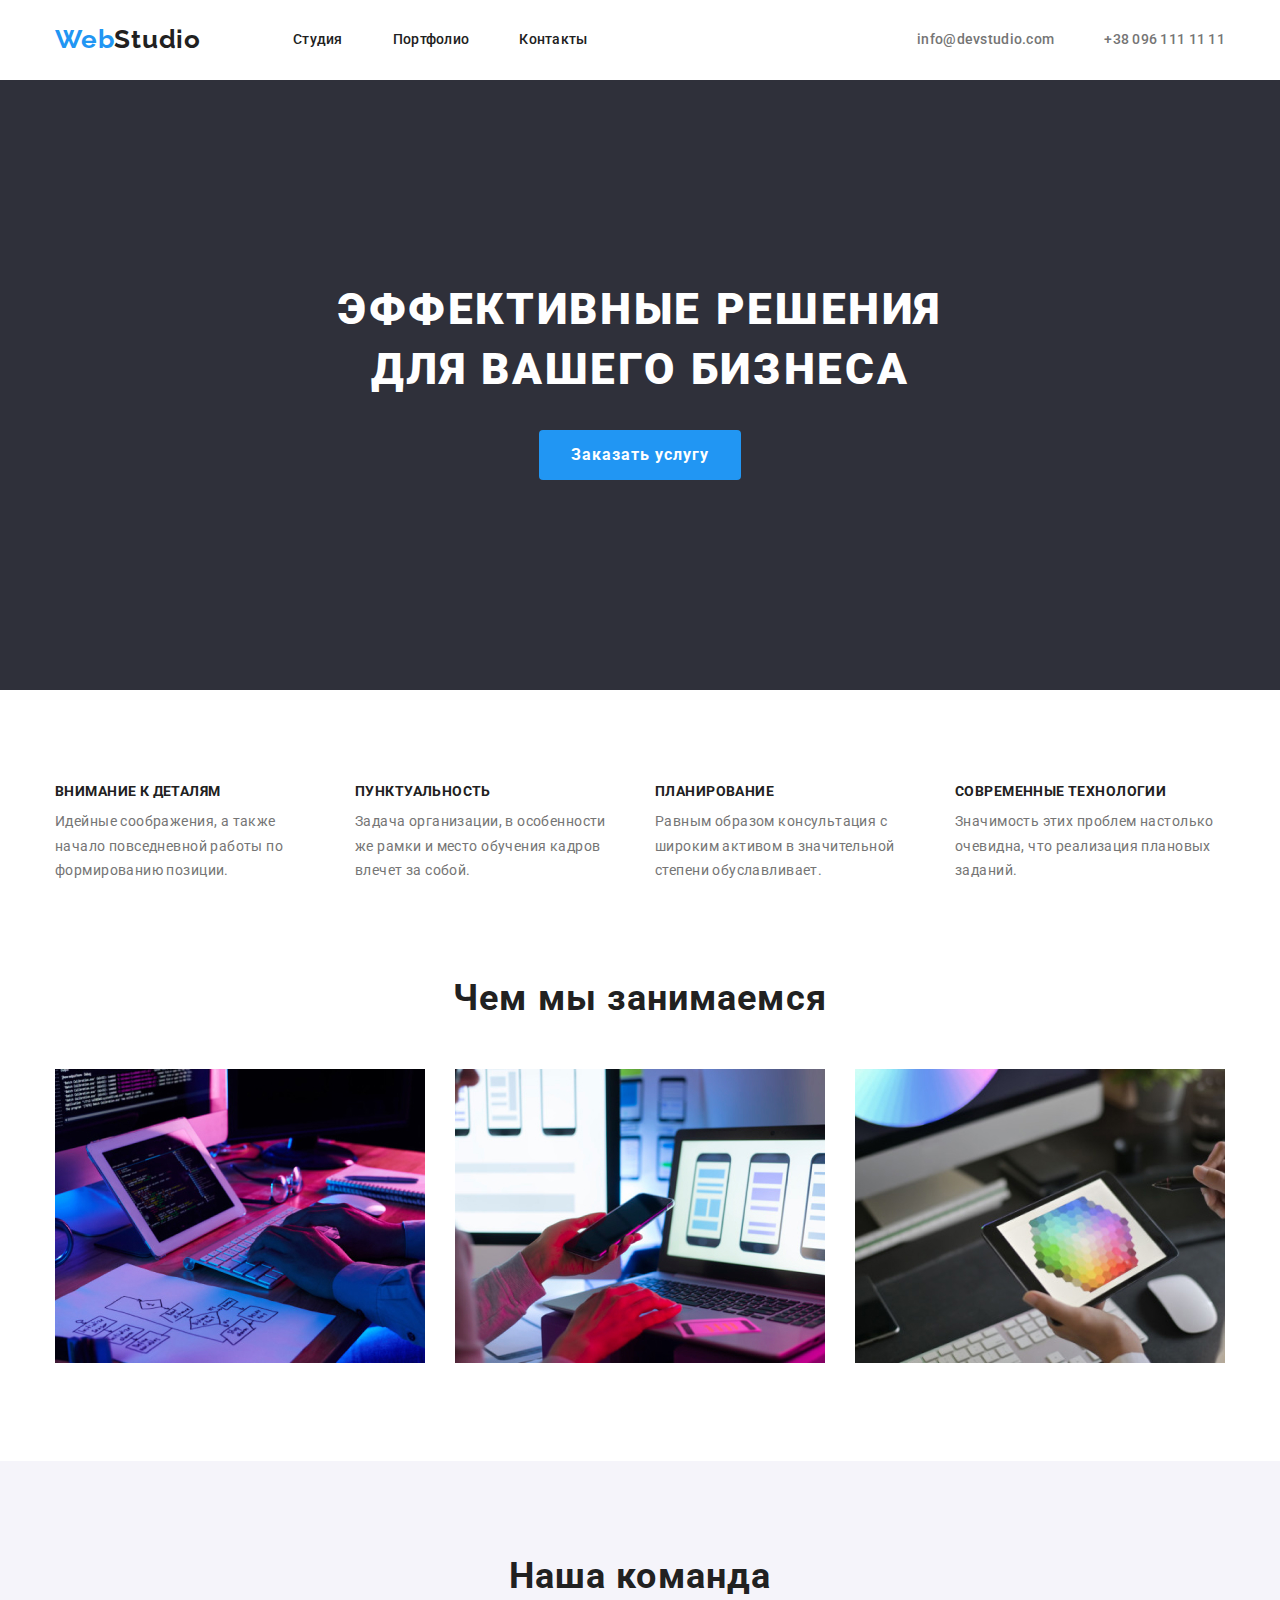
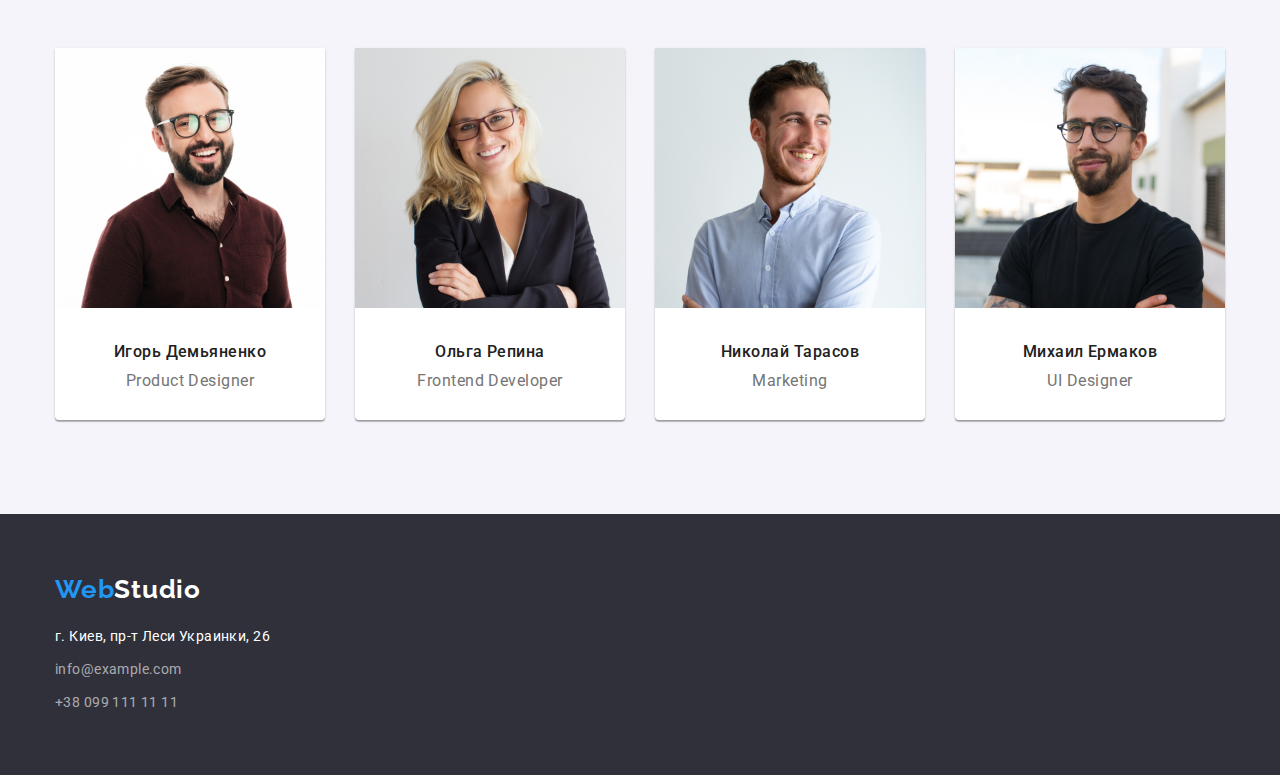
==== index.html @ f3f5d673 "работа с прошлых дз" ====
<!DOCTYPE html>
<html lang="ru">
  <head>
    <meta charset="UTF-8" />
    <meta http-equiv="X-UA-Compatible" content="IE=edge" />
    <meta name="viewport" content="width=device-width, initial-scale=1.0" />
    <title>WebStudio</title>
    <link rel="preconnect" href="https://fonts.googleapis.com" />
    <link rel="preconnect" href="https://fonts.gstatic.com" crossorigin />
    <link
      href="https://fonts.googleapis.com/css2?family=Raleway:wght@700&family=Roboto:wght@400;500;700;900&display=swap"
      rel="stylesheet"
    />
    <link
      rel="stylesheet"
      href="https://cdnjs.cloudflare.com/ajax/libs/modern-normalize/1.1.0/modern-normalize.min.css"
    />
    <link rel="stylesheet" href="css/styles.css" />
  </head>
  <body>
    <!-- /* -------------------header-------------------------- */ -->
    <header class="header">
      <div class="container nav-pos">
        <nav class="list">
          <div class="nav-pos">
            <a href="index.html" lang="en" class="link logo1">
              Web<span class="link logo2">Studio</span>
            </a>
            <ul class="list nav-list">
              <li class="item">
                <a href="index.html" class="link main-link">Студия</a>
              </li>
              <li class="item">
                <a href="portfolio.html" class="link main-link">Портфолио</a>
              </li>
              <li class="item">
                <a href="" class="link main-link">Контакты</a>
              </li>
            </ul>
          </div>
        </nav>
        <ul class="nav-contacts list">
          <li class="item">
            <a class="link nav-mail" href="mailto:info@devstudio.com">
              info@devstudio.com</a
            >
          </li>
          <li class="item">
            <a class="link nav-phone" href="tel:+380961111111"
              >+38 096 111 11 11</a
            >
          </li>
        </ul>
      </div>
    </header>
    <!-- /* -------------------main-------------------------- */ -->
    <main>
      <section class="hero-section">
        <h1 class="hero">Эффективные решения для вашего бизнеса</h1>
        <button type="button" class="main-btn">Заказать услугу</button>
      </section>
      <section class="section1 section">
        <div class="container">
          <h2 class="section1-header visually-hidden">Наши преимущества</h2>
          <ul class="list section1">
            <li class="item">
              <h3 class="section1-title">Внимание к деталям</h3>
              <p class="section1-text">
                Идейные соображения, а также начало повседневной работы по
                формированию позиции.
              </p>
            </li>
            <li class="item">
              <h3 class="section1-title">Пунктуальность</h3>
              <p class="section1-text">
                Задача организации, в особенности же рамки и место обучения
                кадров влечет за собой.
              </p>
            </li>
            <li class="item">
              <h3 class="section1-title">Планирование</h3>
              <p class="section1-text">
                Равным образом консультация с широким активом в значительной
                степени обуславливает.
              </p>
            </li>
            <li class="item">
              <h3 class="section1-title">Современные технологии</h3>
              <p class="section1-text">
                Значимость этих проблем настолько очевидна, что реализация
                плановых заданий.
              </p>
            </li>
          </ul>
        </div>
      </section>
      <section class="section">
        <div class="container padding0">
          <h2 class="section2-header">Чем мы занимаемся</h2>
          <ul class="list section2">
            <li class="item">
              <a class="image" href="">
                <img src="images/box1.jpg" alt="Верстка" width="370" />
              </a>
            </li>
            <li class="item">
              <a class="image" href="">
                <img
                  src="images/box2.jpg"
                  alt="Настройка веб сайта"
                  width="370"
                />
              </a>
            </li>
            <li class="item">
              <a class="image" href="">
                <img src="images/box3.jpg" alt="Дизайн" width="370" />
              </a>
            </li>
          </ul>
        </div>
      </section>
      <section class="section team">
        <div class="container">
          <h2 class="section3-header">Наша команда</h2>
          <ul class="list section3">
            <li class="item">
              <img src="images/team.jpg" alt="Игорь Демьяненко" width="270" />
              <div class="card-align">
                <h3 class="section3-title">Игорь Демьяненко</h3>
                <p lang="en" class="section3-text">Product Designer</p>
              </div>
            </li>
            <li class="item">
              <img src="images/team1.jpg" alt="Ольга Репина" width="270" />
              <div class="card-align">
                <h3 class="section3-title">Ольга Репина</h3>
                <p lang="en" class="section3-text">Frontend Developer</p>
              </div>
            </li>
            <li class="item item-color">
              <img src="images/team2.jpg" alt="Николай Тарасов" width="270" />
              <div class="card-align">
                <h3 class="section3-title">Николай Тарасов</h3>
                <p lang="en" class="section3-text">Marketing</p>
              </div>
            </li>
            <li class="item">
              <img src="images/team3.jpg" alt="Михаил Ермаков" width="270" />
              <div class="card-align">
                <h3 class="section3-title">Михаил Ермаков</h3>
                <p lang="en" class="section3-text">UI Designer</p>
              </div>
            </li>
          </ul>
        </div>
      </section>
    </main>
    <!-- /* -------------------footer-------------------------- */ -->
    <footer class="footer">
      <div class="container">
        <a href="index.html" lang="en" class="link logo1">
          Web<span class="link logo3">Studio</span>
        </a>
        <address class="footer-address">
          <ul class="list address-margin">
            <li class="item">
              <p>г. Киев, пр-т Леси Украинки, 26</p>
            </li>
            <li class="item">
              <a class="footer-info link" href="mailto:info@example.com"
                >info@example.com</a
              >
            </li>
            <li class="item">
              <a class="footer-info link" href="tel:+380991111111"
                >+38 099 111 11 11</a
              >
            </li>
          </ul>
        </address>
      </div>
    </footer>
  </body>
</html>
---- css/styles.css ----
:root {
  --accent-color: #2196f3;
  --main-title-color: #212121;
  --main-text-color: #757575;
  --main-background-color: #e5e5e5;
  --secondary-background-color: #2f303a;
  --thirdly-background-color: #f5f4fa;
}

p,
h1,
h2,
h3,
h4,
h5,
h6 {
  margin: 0;
}

ul {
  margin: 0;
  padding: 0;
}

body {
  font-family: roboto, sans-serif;
  color: var(--main-text-color);
}

.list {
  padding: 0;
  margin: 0;
  list-style: none;
}

.link {
  text-decoration: none;
}

.section {
  padding-top: 94px;
  padding-bottom: 94px;
}

.padding0 {
  padding-top: 0;
}

/* -------------------header-------------------------- */

.header-main {
  border-bottom: 1px solid #ececec;
}

.nav {
  background-color: #ffffff;
}

.nav-list {
  display: flex;
  margin-left: 92px;
}

.nav-list .item:not(:last-child) {
  margin-right: 50px;
}

.container {
  width: 1200px;
  margin-left: auto;
  margin-right: auto;
  padding-left: 15px;
  padding-right: 15px;
}

.nav-pos {
  display: flex;
  align-items: center;
}

.logo1 {
  margin-top: 24px;
  margin-bottom: 25px;

  font-weight: bold;
  font-size: 26px;
  line-height: 1.19;
  letter-spacing: 0.03em;
  font-family: Raleway;
  font-style: normal;
  color: #2196f3;
}

.logo2 {
  font-weight: bold;
  font-size: 26px;
  line-height: 1.19;
  letter-spacing: 0.03em;
  font-family: Raleway;
  font-style: normal;
  color: var(--main-title-color);
}

.main-link {
  display: block;
  padding-top: 21px;
  padding-bottom: 21px;

  font-weight: 500;
  font-size: 14px;
  line-height: 1.14;
  letter-spacing: 0.02em;
  color: var(--main-title-color);
}

.main-link:hover,
.main-link:focus {
  color: var(--accent-color);
}

.nav-contacts {
  display: flex;
  margin-left: auto;
}

.nav-contacts .link {
  display: block;
  padding-top: 21px;
  padding-bottom: 21px;
}

.nav-contacts .item + .item {
  margin-left: 50px;
}

.nav-mail {
  font-weight: 500;
  font-size: 14px;
  line-height: 1.14;
  letter-spacing: 0.02em;
  color: var(--main-text-color);
}

.nav-mail:hover,
.nav-mail:focus {
  color: var(--accent-color);
}

.nav-phone {
  font-weight: 500;
  font-size: 14px;
  line-height: 1.14;
  letter-spacing: 0.02em;
  color: var(--main-text-color);
}

.nav-phone:hover,
.nav-phone:focus {
  color: var(--accent-color);
}

/* -------------------main-------------------------- */

.hero-section {
  text-align: center;
  padding-bottom: 210px;
  padding-top: 200px;
}

.hero {
  display: inline-block;
  max-width: 696px;
  font-weight: 900;
  font-size: 44px;
  line-height: 1.36;
  letter-spacing: 0.06em;
  text-transform: uppercase;
  color: white;
}

.main-btn {
  margin-top: 30px;
  margin-right: auto;
  margin-left: auto;
  border-radius: 4px;
  min-width: 200px;
  padding: 10px 32px;
  border: 0px;

  font-family: inherit;
  font-weight: bold;
  font-size: 16px;
  line-height: 1.87;
  display: flex;
  letter-spacing: 0.06em;
  color: white;
  background-color: var(--accent-color);
  cursor: pointer;
}

.main-btn:hover,
.main-btn:focus {
  box-shadow: 0px 4px 4px rgba(0, 0, 0, 0.15);
  border-radius: 4px;
}

.hero-section {
  background-color: var(--secondary-background-color);
}

.section1 {
  display: flex;
  padding-bottom: 0;
}

.section1 .item {
  max-width: 270px;
}
.section1 .item:not(:last-child) {
  margin-right: 30px;
}

.section1-header {
  visibility: hidden;
}

.section1-title {
  font-weight: bold;
  font-size: 14px;
  line-height: 1.14;
  letter-spacing: 0.03em;
  text-transform: uppercase;
  color: var(--main-title-color);
}

.section1-text {
  margin-top: 10px;

  font-weight: normal;
  font-size: 14px;
  line-height: 1.75;
  letter-spacing: 0.03em;
}

.section2 {
  display: flex;
}

.section2 .item + .item {
  margin-left: 30px;
}

.section2-header {
  margin-bottom: 50px;

  font-weight: bold;
  font-size: 36px;
  line-height: 1.17;
  text-align: center;
  letter-spacing: 0.03em;
  color: var(--main-title-color);
}

.team {
  background-color: #f5f4fa;
}

.section3 {
  display: flex;
  align-items: center;
  margin-inline: auto;
}

.item-color {
  background-color: white;
}

.card-align :not(:last-child) {
  margin-bottom: 10px;
}

.card-align {
  padding-top: 30px;
  padding-bottom: 30px;
}

.section3 .item {
  background: white;
  box-shadow: 0px 1px 3px rgb(0 0 0 / 12%), 0px 1px 1px rgb(0 0 0 / 14%),
    0px 2px 1px rgb(0 0 0 / 20%);
  border-radius: 0px 0px 4px 4px;
}

.section3 .item + .item {
  margin-left: 30px;
}

.section3-header {
  margin-bottom: 50px;
  text-align: center;

  font-weight: bold;
  font-size: 36px;
  line-height: 1.17;
  letter-spacing: 0.03em;
  color: var(--main-title-color);
}

.section3-title {
  text-align: center;

  font-weight: 500;
  font-size: 16px;
  line-height: 1.19;
  letter-spacing: 0.03em;
  color: var(--main-title-color);
}

.section3-text {
  text-align: center;

  font-weight: normal;
  font-size: 16px;
  line-height: 1.19;
  letter-spacing: 0.03em;
}

.visually-hidden {
  position: absolute;
  white-space: nowrap;
  width: 1px;
  height: 1px;
  overflow: hidden;
  border: 0;
  padding: 0;
  clip: rect(0 0 0 0);
  clip-path: inset(50%);
  margin: -1px;
}
/* -------------------footer-------------------------- */

.logo3 {
  font-weight: bold;
  font-size: 26px;
  line-height: 1.19;
  letter-spacing: 0.03em;
  font-family: Raleway;
  font-style: normal;
  color: white;
}

.footer {
  background-color: var(--secondary-background-color);
  padding-top: 60px;
  padding-bottom: 60px;
}

.footer-address {
  margin-top: 20px;
  font-weight: normal;
  font-size: 14px;
  line-height: 1.71;
  letter-spacing: 0.03em;
  font-style: normal;
  color: white;
}
.address-margin .item + .item {
  margin-top: 9px;
}

.footer-info {
  font-weight: normal;
  font-size: 14px;
  line-height: 1.71;
  letter-spacing: 0.03em;
  font-style: normal;
  color: rgba(255, 255, 255, 0.6);
}

/* -------------------portfolio-------------------------- */

.portfolio-header {
  visibility: hidden;
}

.btn-list {
  display: flex;
  margin-bottom: 50px;
  justify-content: center;
  align-items: center;
}

.btn-list .item + .item {
  margin-left: 8px;
}

.help-btn {
  padding: 6px 22px;
  min-width: 73px;
  border-radius: 4px;
  border: 0;

  font-family: inherit;
  font-weight: 500;
  font-size: 16px;
  line-height: 1.62;
  text-align: center;
  letter-spacing: 0.03em;
  cursor: pointer;
  color: var(--main-title-color);
  background-color: #f5f4fa;
}

.help-btn:hover,
.help-btn:focus {
  box-shadow: 0px 3px 1px rgba(0, 0, 0, 0.1), 0px 1px 2px rgba(0, 0, 0, 0.08),
    0px 2px 2px rgba(0, 0, 0, 0.12);

  font-family: inherit;
  color: white;
  background-color: var(--accent-color);
}

.list-item-title {
  font-weight: bold;
  font-size: 18px;
  line-height: 2;
  letter-spacing: 0.06em;
  color: var(--main-title-color);
}

.list-item-text {
  margin-top: 4x;

  font-weight: normal;
  font-size: 16px;
  line-height: 1.87;
  letter-spacing: 0.03em;
}

.help-card-align {
  padding-top: 20px;
  padding-bottom: 20px;
  padding-left: 24px;
  padding-right: 24px;
  border-right: 1px solid #eeeeee;
  border-bottom: 1px solid #eeeeee;
  border-left: 1px solid #eeeeee;
}

.help-card-list {
  display: flex;
  flex-wrap: wrap;
}
.help-card-list img {
  display: block;
}

.help-card-list .item {
  margin-right: 30px;
  margin-bottom: 30px;
  background: var(--primary-title-color);

  border-radius: 0px 0px 4px 4px;
}

.help-card-list .item:nth-child(3n) {
  margin-right: 0px;
}

.help-card-list .item:nth-child(n + 7) {
  margin-bottom: 0;
}
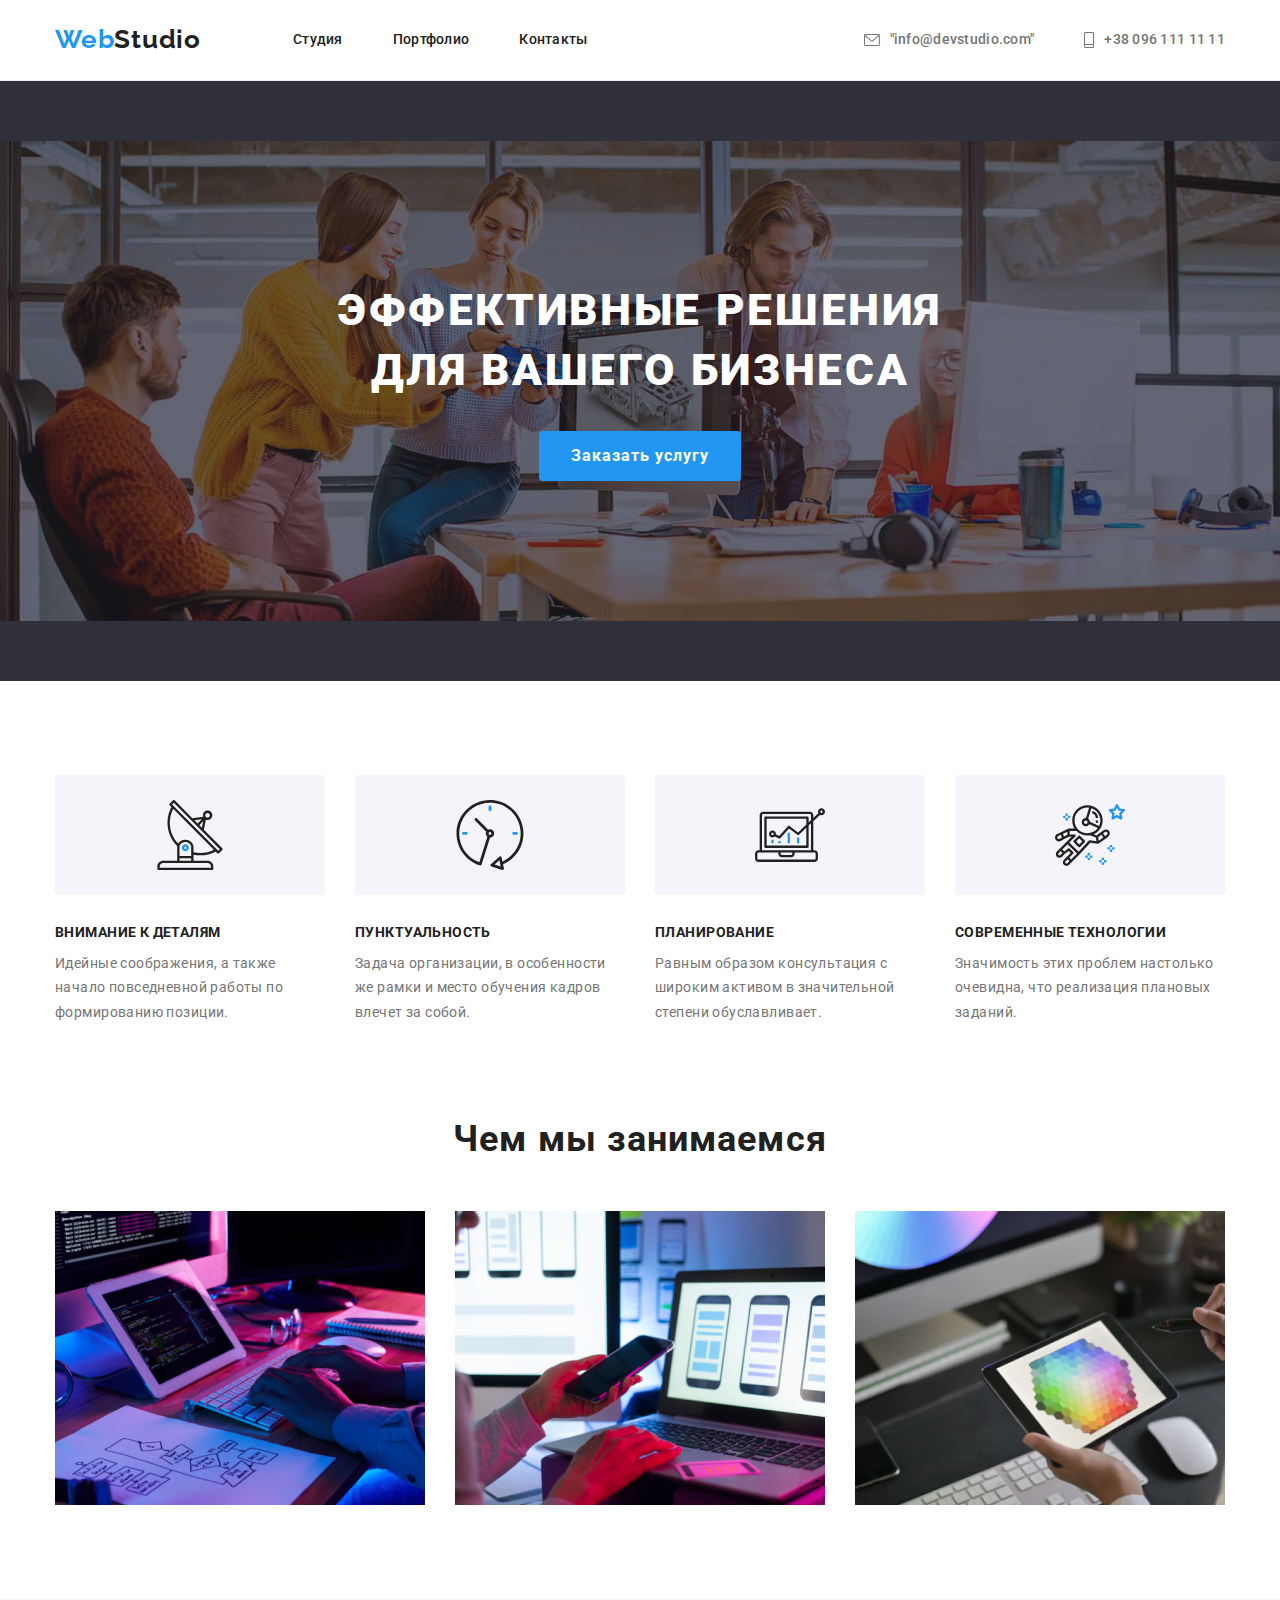
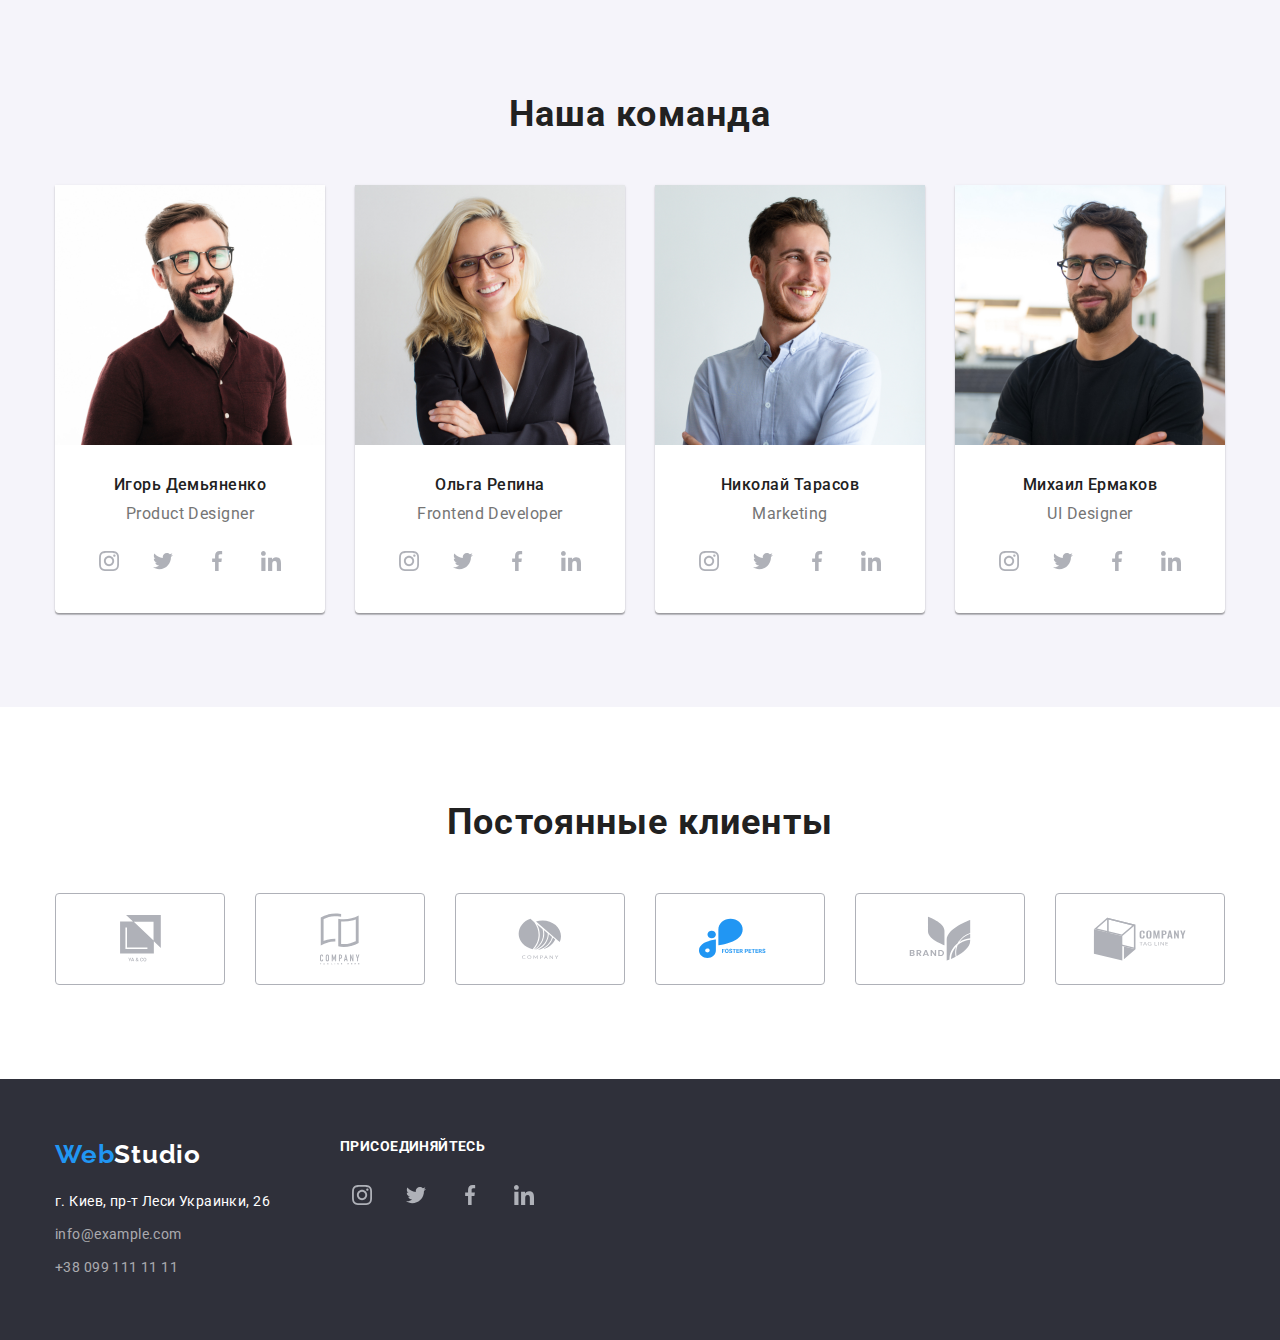
==== commit 7346021b: "добавил иконки" ====
--- a/index.html
+++ b/index.html
@@ -19,7 +19,7 @@
   </head>
   <body>
     <!-- /* -------------------header-------------------------- */ -->
-    <header class="header">
+    <header class="header-main">
       <div class="container nav-pos">
         <nav class="list">
           <div class="nav-pos">
@@ -42,12 +42,18 @@
         <ul class="nav-contacts list">
           <li class="item">
             <a class="link nav-mail" href="mailto:info@devstudio.com">
-              info@devstudio.com</a
+              <svg width="16px" height="20px" class="header-icon">
+                <use href="./images/symbol-defs.svg#icon-mail"></use>
+              </svg>
+              "info@devstudio.com"</a
             >
           </li>
           <li class="item">
-            <a class="link nav-phone" href="tel:+380961111111"
-              >+38 096 111 11 11</a
+            <a class="link nav-phone" href="tel:+380961111111">
+              <svg width="10px" height="16px" class="header-icon">
+                <use href="./images/symbol-defs.svg#icon-phone"></use>
+              </svg>
+              +38 096 111 11 11</a
             >
           </li>
         </ul>
@@ -55,7 +61,7 @@
     </header>
     <!-- /* -------------------main-------------------------- */ -->
     <main>
-      <section class="hero-section">
+      <section class="hero-section overlay">
         <h1 class="hero">Эффективные решения для вашего бизнеса</h1>
         <button type="button" class="main-btn">Заказать услугу</button>
       </section>
@@ -64,6 +70,11 @@
           <h2 class="section1-header visually-hidden">Наши преимущества</h2>
           <ul class="list section1">
             <li class="item">
+              <div class="icon-box">
+                <svg width="70px" height="70px">
+                  <use href="./images/symbol-defs.svg#icon-antenna"></use>
+                </svg>
+              </div>
               <h3 class="section1-title">Внимание к деталям</h3>
               <p class="section1-text">
                 Идейные соображения, а также начало повседневной работы по
@@ -71,6 +82,11 @@
               </p>
             </li>
             <li class="item">
+              <div class="icon-box">
+                <svg width="70px" height="70px">
+                  <use href="./images/symbol-defs.svg#icon-clock"></use>
+                </svg>
+              </div>
               <h3 class="section1-title">Пунктуальность</h3>
               <p class="section1-text">
                 Задача организации, в особенности же рамки и место обучения
@@ -78,6 +94,11 @@
               </p>
             </li>
             <li class="item">
+              <div class="icon-box">
+                <svg width="70px" height="70px">
+                  <use href="./images/symbol-defs.svg#icon-diagram"></use>
+                </svg>
+              </div>
               <h3 class="section1-title">Планирование</h3>
               <p class="section1-text">
                 Равным образом консультация с широким активом в значительной
@@ -85,6 +106,11 @@
               </p>
             </li>
             <li class="item">
+              <div class="icon-box">
+                <svg width="70px" height="70px">
+                  <use href="./images/symbol-defs.svg#icon-astronaut"></use>
+                </svg>
+              </div>
               <h3 class="section1-title">Современные технологии</h3>
               <p class="section1-text">
                 Значимость этих проблем настолько очевидна, что реализация
@@ -129,6 +155,42 @@
               <div class="card-align">
                 <h3 class="section3-title">Игорь Демьяненко</h3>
                 <p lang="en" class="section3-text">Product Designer</p>
+                <ul class="team-social social-list list">
+                  <li class="social-item">
+                    <a href="" class="social-link">
+                      <svg class="social-icon" width="20px" height="20px">
+                        <use
+                          href="./images/symbol-defs.svg#icon-instagram"
+                        ></use>
+                      </svg>
+                    </a>
+                  </li>
+                  <li class="social-item">
+                    <a href="" class="social-link link">
+                      <svg class="social-icon" width="20px" height="20px">
+                        <use href="./images/symbol-defs.svg#icon-twitter"></use>
+                      </svg>
+                    </a>
+                  </li>
+                  <li class="social-item">
+                    <a href="" class="social-link link">
+                      <svg class="social-icon" width="20px" height="20px">
+                        <use
+                          href="./images/symbol-defs.svg#icon-facebook"
+                        ></use>
+                      </svg>
+                    </a>
+                  </li>
+                  <li class="social-item">
+                    <a href="" class="social-link link">
+                      <svg class="social-icon" width="20px" height="20px">
+                        <use
+                          href="./images/symbol-defs.svg#icon-linkedin"
+                        ></use>
+                      </svg>
+                    </a>
+                  </li>
+                </ul>
               </div>
             </li>
             <li class="item">
@@ -136,6 +198,42 @@
               <div class="card-align">
                 <h3 class="section3-title">Ольга Репина</h3>
                 <p lang="en" class="section3-text">Frontend Developer</p>
+                <ul class="team-social social-list list">
+                  <li class="social-item">
+                    <a href="" class="social-link">
+                      <svg class="social-icon" width="20px" height="20px">
+                        <use
+                          href="./images/symbol-defs.svg#icon-instagram"
+                        ></use>
+                      </svg>
+                    </a>
+                  </li>
+                  <li class="social-item">
+                    <a href="" class="social-link link">
+                      <svg class="social-icon" width="20px" height="20px">
+                        <use href="./images/symbol-defs.svg#icon-twitter"></use>
+                      </svg>
+                    </a>
+                  </li>
+                  <li class="social-item">
+                    <a href="" class="social-link link">
+                      <svg class="social-icon" width="20px" height="20px">
+                        <use
+                          href="./images/symbol-defs.svg#icon-facebook"
+                        ></use>
+                      </svg>
+                    </a>
+                  </li>
+                  <li class="social-item">
+                    <a href="" class="social-link link">
+                      <svg class="social-icon" width="20px" height="20px">
+                        <use
+                          href="./images/symbol-defs.svg#icon-linkedin"
+                        ></use>
+                      </svg>
+                    </a>
+                  </li>
+                </ul>
               </div>
             </li>
             <li class="item item-color">
@@ -143,6 +241,42 @@
               <div class="card-align">
                 <h3 class="section3-title">Николай Тарасов</h3>
                 <p lang="en" class="section3-text">Marketing</p>
+                <ul class="team-social social-list list">
+                  <li class="social-item">
+                    <a href="" class="social-link">
+                      <svg class="social-icon" width="20px" height="20px">
+                        <use
+                          href="./images/symbol-defs.svg#icon-instagram"
+                        ></use>
+                      </svg>
+                    </a>
+                  </li>
+                  <li class="social-item">
+                    <a href="" class="social-link link">
+                      <svg class="social-icon" width="20px" height="20px">
+                        <use href="./images/symbol-defs.svg#icon-twitter"></use>
+                      </svg>
+                    </a>
+                  </li>
+                  <li class="social-item">
+                    <a href="" class="social-link link">
+                      <svg class="social-icon" width="20px" height="20px">
+                        <use
+                          href="./images/symbol-defs.svg#icon-facebook"
+                        ></use>
+                      </svg>
+                    </a>
+                  </li>
+                  <li class="social-item">
+                    <a href="" class="social-link link">
+                      <svg class="social-icon" width="20px" height="20px">
+                        <use
+                          href="./images/symbol-defs.svg#icon-linkedin"
+                        ></use>
+                      </svg>
+                    </a>
+                  </li>
+                </ul>
               </div>
             </li>
             <li class="item">
@@ -150,7 +284,92 @@
               <div class="card-align">
                 <h3 class="section3-title">Михаил Ермаков</h3>
                 <p lang="en" class="section3-text">UI Designer</p>
-              </div>
+                <ul class="team-social social-list list">
+                  <li class="social-item">
+                    <a href="" class="social-link">
+                      <svg class="social-icon" width="20px" height="20px">
+                        <use
+                          href="./images/symbol-defs.svg#icon-instagram"
+                        ></use>
+                      </svg>
+                    </a>
+                  </li>
+                  <li class="social-item">
+                    <a href="" class="social-link link">
+                      <svg class="social-icon" width="20px" height="20px">
+                        <use href="./images/symbol-defs.svg#icon-twitter"></use>
+                      </svg>
+                    </a>
+                  </li>
+                  <li class="social-item">
+                    <a href="" class="social-link link">
+                      <svg class="social-icon" width="20px" height="20px">
+                        <use
+                          href="./images/symbol-defs.svg#icon-facebook"
+                        ></use>
+                      </svg>
+                    </a>
+                  </li>
+                  <li class="social-item">
+                    <a href="" class="social-link link">
+                      <svg class="social-icon" width="20px" height="20px">
+                        <use
+                          href="./images/symbol-defs.svg#icon-linkedin"
+                        ></use>
+                      </svg>
+                    </a>
+                  </li>
+                </ul>
+              </div>
+            </li>
+          </ul>
+        </div>
+      </section>
+      <section class="section">
+        <div class="container">
+          <h2 class="section4-header">Постоянные клиенты</h2>
+          <ul class="list company-list">
+            <li class="item">
+              <a class="company-link link" href="">
+                <svg class="company-icon" width="41px" height="46.7px">
+                  <use href="./images/symbol-defs.svg#icon-company1"></use>
+                </svg>
+              </a>
+            </li>
+            <li class="item">
+              <a class="company-link link" href="">
+                <svg class="company-icon" width="40px" height="52px">
+                  <use href="./images/symbol-defs.svg#icon-company2"></use>
+                </svg>
+              </a>
+            </li>
+            <li class="item">
+              <a class="company-link link" href="">
+                <svg class="company-icon" width="43.46px" height="41.18px">
+                  <use href="./images/symbol-defs.svg#icon-company3"></use>
+                </svg>
+              </a>
+            </li>
+            <li class="item">
+              <a class="company-link link" href="">
+                <svg class="company-icon" width="84.44px" height="40.62px">
+                  <use href="./images/symbol-defs.svg#icon-company4"></use>
+                </svg>
+              </a>
+            </li>
+            <li class="item">
+              <a class="company-link link" href="">
+                <svg class="company-icon" width="62.54px" height="45.43px">
+                  <use href="./images/symbol-defs.svg#icon-company5"></use>
+                </svg>
+              </a>
+            </li>
+            <li class="item">
+              <a class="company-link link" href="">
+                <svg class="company-icon" width="93.79px" height="43.93px">
+                  <use href="./images/symbol-defs.svg#icon-company6"></use>
+                </svg>
+              </a>
             </li>
           </ul>
         </div>
@@ -158,27 +377,62 @@
     </main>
     <!-- /* -------------------footer-------------------------- */ -->
     <footer class="footer">
-      <div class="container">
-        <a href="index.html" lang="en" class="link logo1">
-          Web<span class="link logo3">Studio</span>
-        </a>
-        <address class="footer-address">
-          <ul class="list address-margin">
-            <li class="item">
-              <p>г. Киев, пр-т Леси Украинки, 26</p>
-            </li>
-            <li class="item">
-              <a class="footer-info link" href="mailto:info@example.com"
-                >info@example.com</a
-              >
-            </li>
-            <li class="item">
-              <a class="footer-info link" href="tel:+380991111111"
-                >+38 099 111 11 11</a
-              >
+      <div class="container footer-items">
+        <div class="footer-inf">
+          <a href="index.html" lang="en" class="link logo1">
+            Web<span class="link logo3">Studio</span>
+          </a>
+          <address class="footer-address">
+            <ul class="list address-margin">
+              <li class="item">
+                <p>г. Киев, пр-т Леси Украинки, 26</p>
+              </li>
+              <li class="item">
+                <a class="footer-info link" href="mailto:info@example.com"
+                  >info@example.com</a
+                >
+              </li>
+              <li class="item">
+                <a class="footer-info link" href="tel:+380991111111"
+                  >+38 099 111 11 11</a
+                >
+              </li>
+            </ul>
+          </address>
+        </div>
+        <div>
+          <h3 class="footer-social-title">ПРИСОЕДИНЯЙТЕСЬ</h3>
+          <ul class="team-social social-list list">
+            <li class="social-item">
+              <a href="" class="social-link">
+                <svg class="social-icon" width="20px" height="20px">
+                  <use href="./images/symbol-defs.svg#icon-instagram"></use>
+                </svg>
+              </a>
+            </li>
+            <li class="social-item">
+              <a href="" class="social-link link">
+                <svg class="social-icon" width="20px" height="20px">
+                  <use href="./images/symbol-defs.svg#icon-twitter"></use>
+                </svg>
+              </a>
+            </li>
+            <li class="social-item">
+              <a href="" class="social-link link">
+                <svg class="social-icon" width="20px" height="20px">
+                  <use href="./images/symbol-defs.svg#icon-facebook"></use>
+                </svg>
+              </a>
+            </li>
+            <li class="social-item">
+              <a href="" class="social-link link">
+                <svg class="social-icon" width="20px" height="20px">
+                  <use href="./images/symbol-defs.svg#icon-linkedin"></use>
+                </svg>
+              </a>
             </li>
           </ul>
-        </address>
+        </div>
       </div>
     </footer>
   </body>
--- a/css/styles.css
+++ b/css/styles.css
@@ -5,6 +5,7 @@
   --main-background-color: #e5e5e5;
   --secondary-background-color: #2f303a;
   --thirdly-background-color: #f5f4fa;
+  --icons-color: #afb1b8;
 }
 
 p,
@@ -121,16 +122,24 @@
 .nav-contacts {
   display: flex;
   margin-left: auto;
-}
-
-.nav-contacts .link {
-  display: block;
-  padding-top: 21px;
-  padding-bottom: 21px;
+  justify-content: center;
+  align-items: center;
+}
+
+.header-icon {
+  margin-right: 10px;
 }
 
 .nav-contacts .item + .item {
   margin-left: 50px;
+}
+
+.nav-contacts .link {
+  display: flex;
+  fill: currentColor;
+  vertical-align: middle;
+  justify-content: center;
+  align-items: center;
 }
 
 .nav-mail {
@@ -157,6 +166,12 @@
 .nav-phone:hover,
 .nav-phone:focus {
   color: var(--accent-color);
+}
+
+img {
+  display: block;
+  max-width: 100%;
+  height: auto;
 }
 
 /* -------------------main-------------------------- */
@@ -165,6 +180,23 @@
   text-align: center;
   padding-bottom: 210px;
   padding-top: 200px;
+}
+
+.overlay {
+  max-width: 1600px;
+  height: 600px;
+  margin-left: auto;
+  margin-right: auto;
+  background-color: #c4c4c4;
+  background-image: linear-gradient(
+      to right,
+      rgba(47, 48, 58, 0.4),
+      rgba(47, 48, 58, 0.4)
+    ),
+    url("../images/hero-img.jpg");
+  background-size: contain;
+  background-repeat: no-repeat;
+  background-position: center;
 }
 
 .hero {
@@ -208,6 +240,22 @@
   background-color: var(--secondary-background-color);
 }
 
+.icon-box {
+  display: flex;
+  justify-content: center;
+  align-items: center;
+  margin-bottom: 30px;
+
+  height: 120px;
+  width: 270px;
+  background-color: var(--thirdly-background-color);
+  border-radius: 4px;
+}
+
+.icon-box svg {
+  display: flex;
+}
+
 .section1 {
   display: flex;
   padding-bottom: 0;
@@ -273,10 +321,6 @@
 
 .item-color {
   background-color: white;
-}
-
-.card-align :not(:last-child) {
-  margin-bottom: 10px;
 }
 
 .card-align {
@@ -308,6 +352,7 @@
 
 .section3-title {
   text-align: center;
+  margin-bottom: 10px;
 
   font-weight: 500;
   font-size: 16px;
@@ -318,11 +363,55 @@
 
 .section3-text {
   text-align: center;
+  margin-bottom: 16px;
 
   font-weight: normal;
   font-size: 16px;
   line-height: 1.19;
   letter-spacing: 0.03em;
+}
+
+.social-list {
+  display: flex;
+  justify-content: center;
+}
+
+.social-item {
+  width: 44px;
+  height: 44px;
+  margin-right: 10px;
+}
+
+.social-item:last-child {
+  margin-right: 0px;
+}
+
+.social-link {
+  width: 100%;
+  height: 100%;
+  display: block;
+  border-radius: 50%;
+
+  color: white;
+  display: flex;
+  align-items: center;
+  justify-content: center;
+}
+
+.social-link:hover,
+.social-link:focus {
+  background-color: var(--accent-color);
+}
+
+.social-link:hover .social-icon,
+.social-link:focus .social-icon {
+  fill: currentColor;
+}
+
+.social-icon {
+  width: 20px;
+  height: 20px;
+  fill: #afb1b8;
 }
 
 .visually-hidden {
@@ -337,6 +426,53 @@
   clip-path: inset(50%);
   margin: -1px;
 }
+
+.section4-header {
+  margin-bottom: 50px;
+
+  font-weight: bold;
+  font-size: 36px;
+  line-height: 1.17;
+  text-align: center;
+  letter-spacing: 0.03em;
+  color: var(--main-title-color);
+}
+
+.company-list {
+  display: flex;
+  margin-right: auto;
+  margin-left: auto;
+}
+
+.company-list .item {
+  width: 170px;
+  height: 92px;
+  margin-right: 30px;
+}
+
+.company-icon {
+  fill: #afb1b8;
+}
+
+.company-link {
+  display: flex;
+  justify-content: center;
+  align-items: center;
+  height: 92px;
+  width: 170px;
+  border: 1px solid var(--icons-color);
+  border-radius: 4px;
+  color: var(--icons-color);
+}
+
+.company-link:hover .company-icon .company-link:focus .company-icon {
+  fill: var(--accent-color);
+}
+
+.company-link:hover .company-link:focus {
+  border-color: var(--accent-color);
+}
+
 /* -------------------footer-------------------------- */
 
 .logo3 {
@@ -471,3 +607,22 @@
 .help-card-list .item:nth-child(n + 7) {
   margin-bottom: 0;
 }
+
+.footer-social-title {
+  font-size: 14px;
+  line-height: 1.14;
+  line-height: 100%;
+  text-align: Left;
+  vertical-align: Top;
+  letter-spacing: 0.03em;
+  color: #ffffff;
+  margin-bottom: 20px;
+}
+
+.footer-items {
+  display: flex;
+}
+
+.footer-inf {
+  margin-right: 70px;
+}
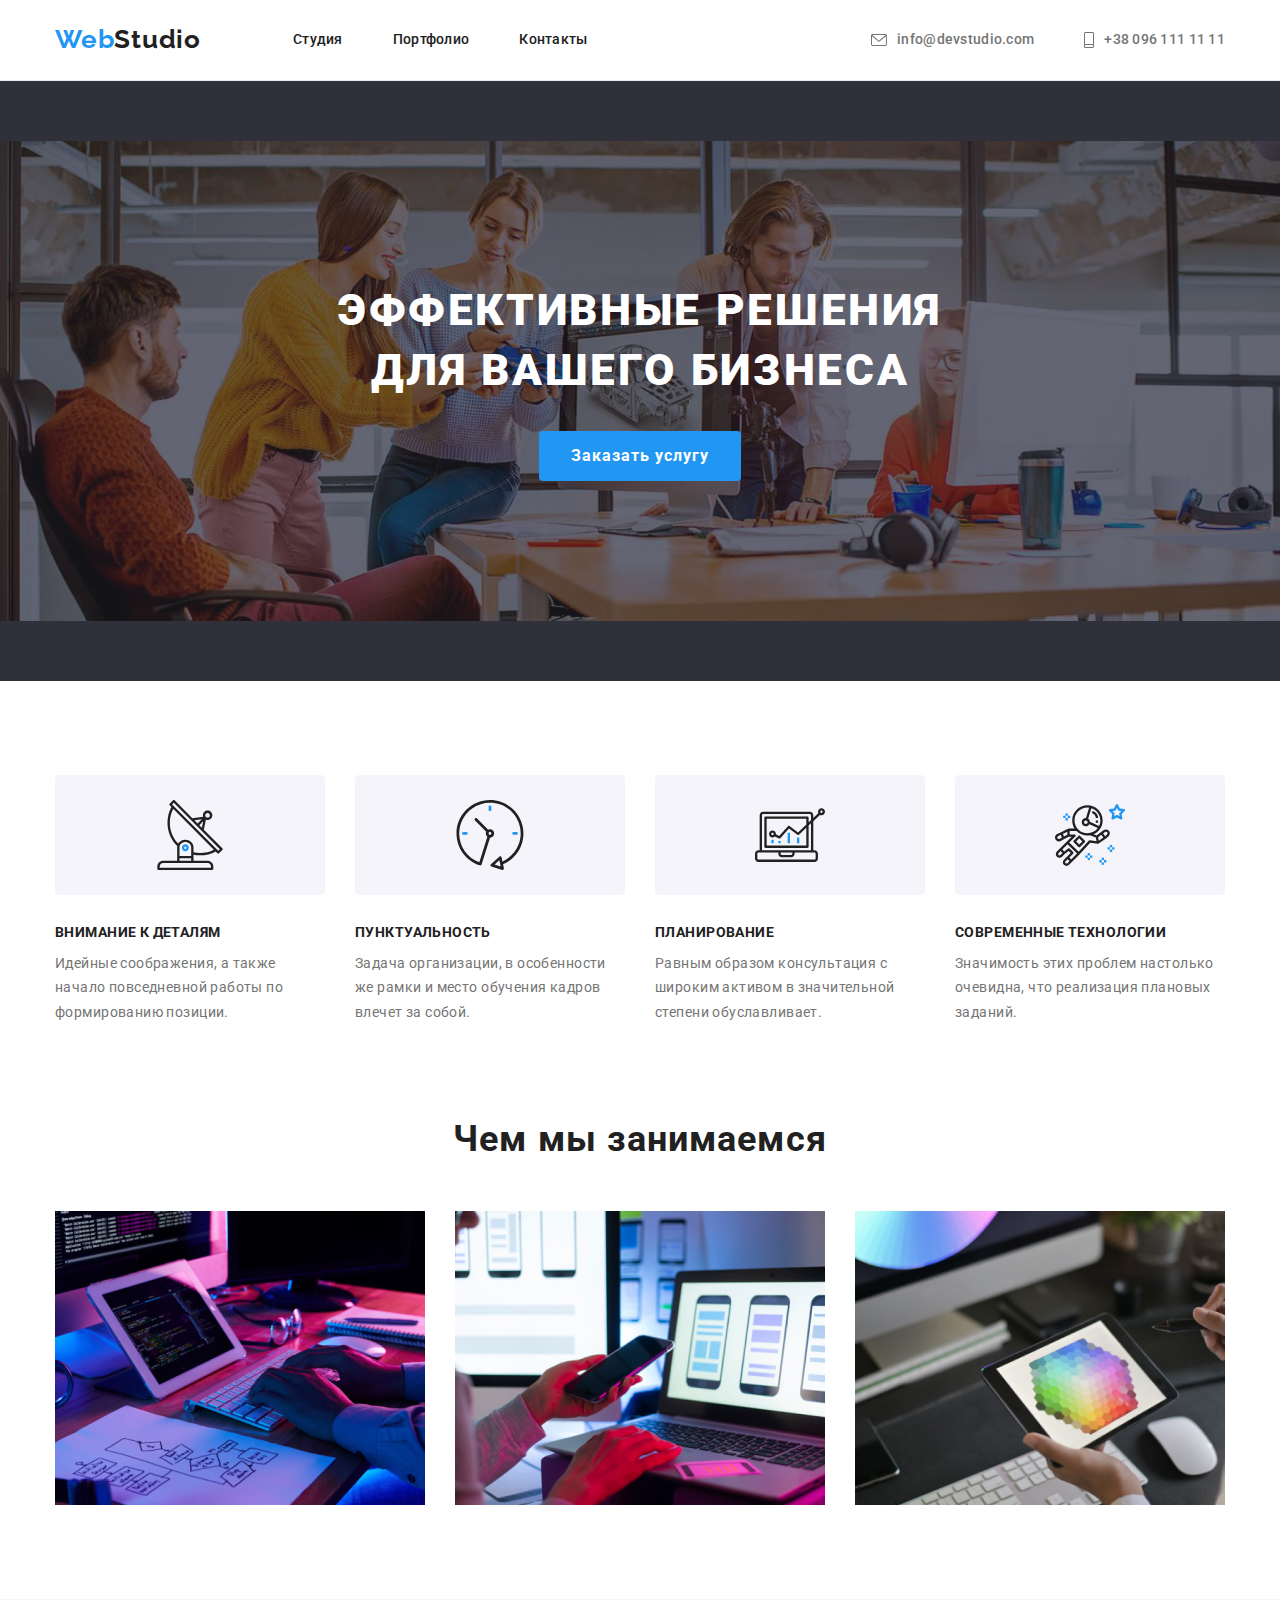
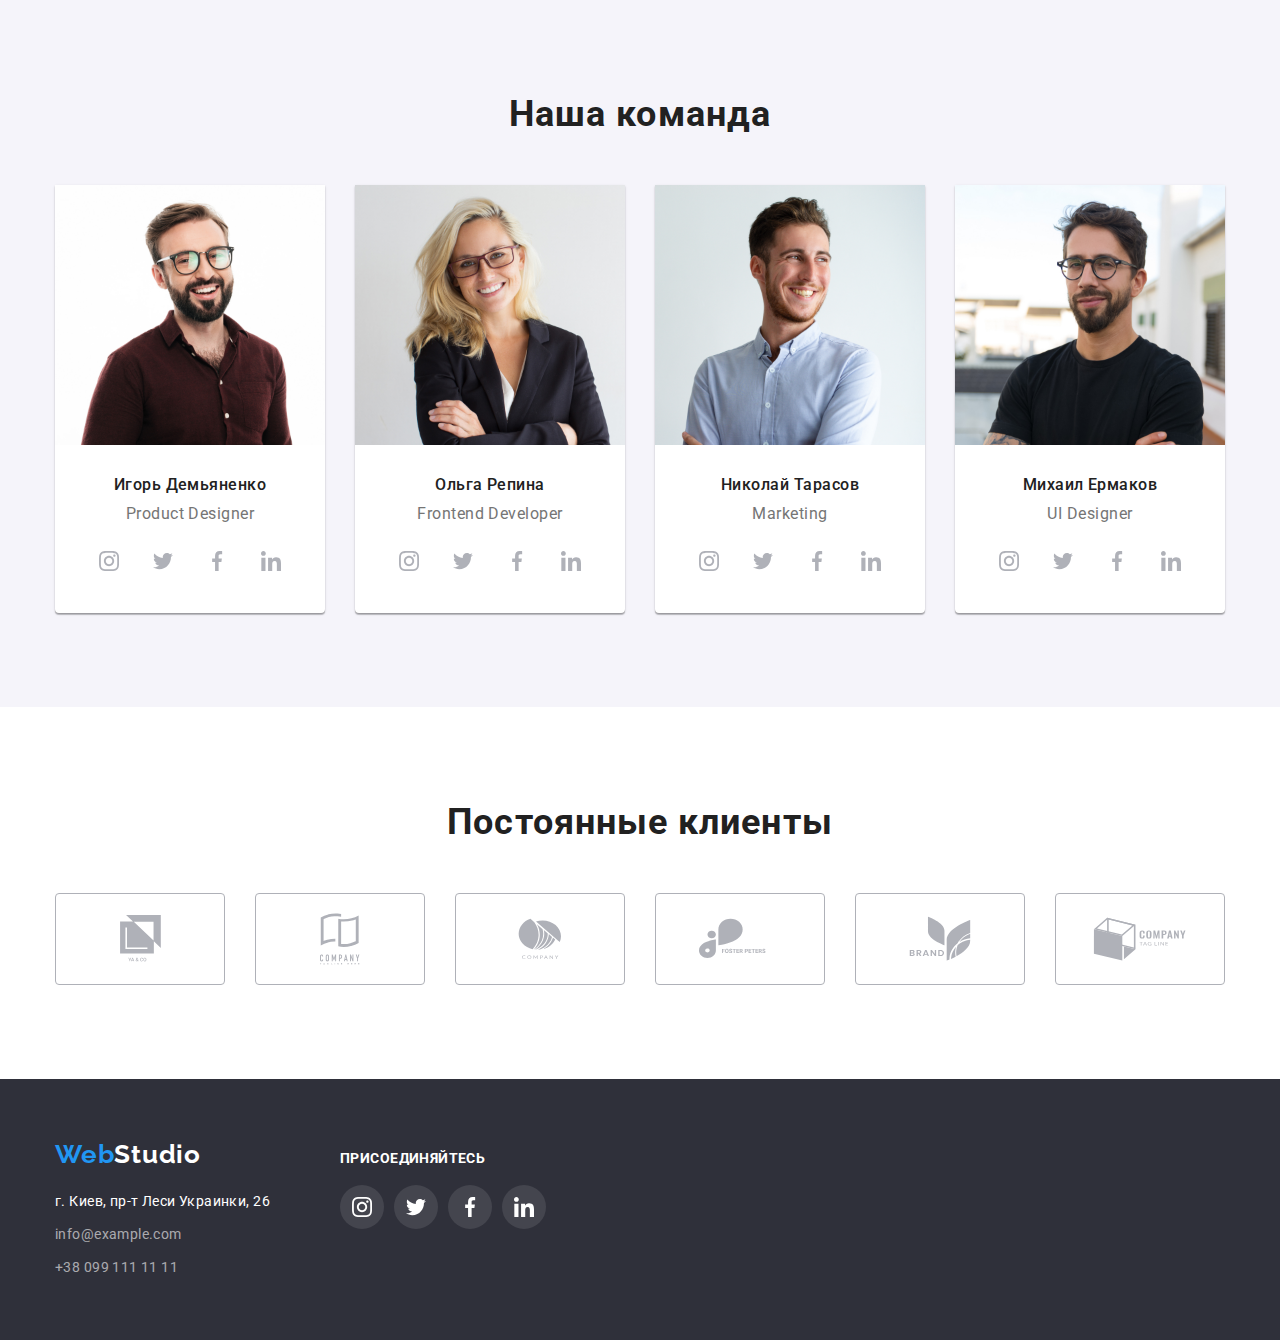
==== commit 111fc8fc: "дз4" ====
--- a/index.html
+++ b/index.html
@@ -45,7 +45,7 @@
               <svg width="16px" height="20px" class="header-icon">
                 <use href="./images/symbol-defs.svg#icon-mail"></use>
               </svg>
-              "info@devstudio.com"</a
+              info@devstudio.com</a
             >
           </li>
           <li class="item">
@@ -404,28 +404,28 @@
           <h3 class="footer-social-title">ПРИСОЕДИНЯЙТЕСЬ</h3>
           <ul class="team-social social-list list">
             <li class="social-item">
-              <a href="" class="social-link">
+              <a href="" class="social-link footer-social-link link">
                 <svg class="social-icon" width="20px" height="20px">
                   <use href="./images/symbol-defs.svg#icon-instagram"></use>
                 </svg>
               </a>
             </li>
             <li class="social-item">
-              <a href="" class="social-link link">
+              <a href="" class="social-link footer-social-link link">
                 <svg class="social-icon" width="20px" height="20px">
                   <use href="./images/symbol-defs.svg#icon-twitter"></use>
                 </svg>
               </a>
             </li>
             <li class="social-item">
-              <a href="" class="social-link link">
+              <a href="" class="social-link footer-social-link link">
                 <svg class="social-icon" width="20px" height="20px">
                   <use href="./images/symbol-defs.svg#icon-facebook"></use>
                 </svg>
               </a>
             </li>
             <li class="social-item">
-              <a href="" class="social-link link">
+              <a href="" class="social-link footer-social-link link">
                 <svg class="social-icon" width="20px" height="20px">
                   <use href="./images/symbol-defs.svg#icon-linkedin"></use>
                 </svg>
--- a/css/styles.css
+++ b/css/styles.css
@@ -465,11 +465,13 @@
   color: var(--icons-color);
 }
 
-.company-link:hover .company-icon .company-link:focus .company-icon {
+.company-link:hover .company-icon,
+.company-link:focus .company-icon {
   fill: var(--accent-color);
 }
 
-.company-link:hover .company-link:focus {
+.company-link:hover,
+.company-link:focus {
   border-color: var(--accent-color);
 }
 
@@ -583,11 +585,18 @@
   border-bottom: 1px solid #eeeeee;
   border-left: 1px solid #eeeeee;
 }
+.help-card-list .item:hover,
+.help-card-list .item:focus {
+  box-shadow: 0px 1px 1px rgb(0 0 0 / 12%), 0px 4px 4px rgb(0 0 0 / 6%),
+    1px 4px 6px rgb(0 0 0 / 16%);
+  cursor: pointer;
+}
 
 .help-card-list {
   display: flex;
   flex-wrap: wrap;
 }
+
 .help-card-list img {
   display: block;
 }
@@ -621,8 +630,17 @@
 
 .footer-items {
   display: flex;
+  align-items: baseline;
 }
 
 .footer-inf {
   margin-right: 70px;
 }
+
+.footer-social-link {
+  background-color: rgba(255, 255, 255, 0.1);
+}
+
+.footer-social-link .social-icon {
+  fill: white;
+}
